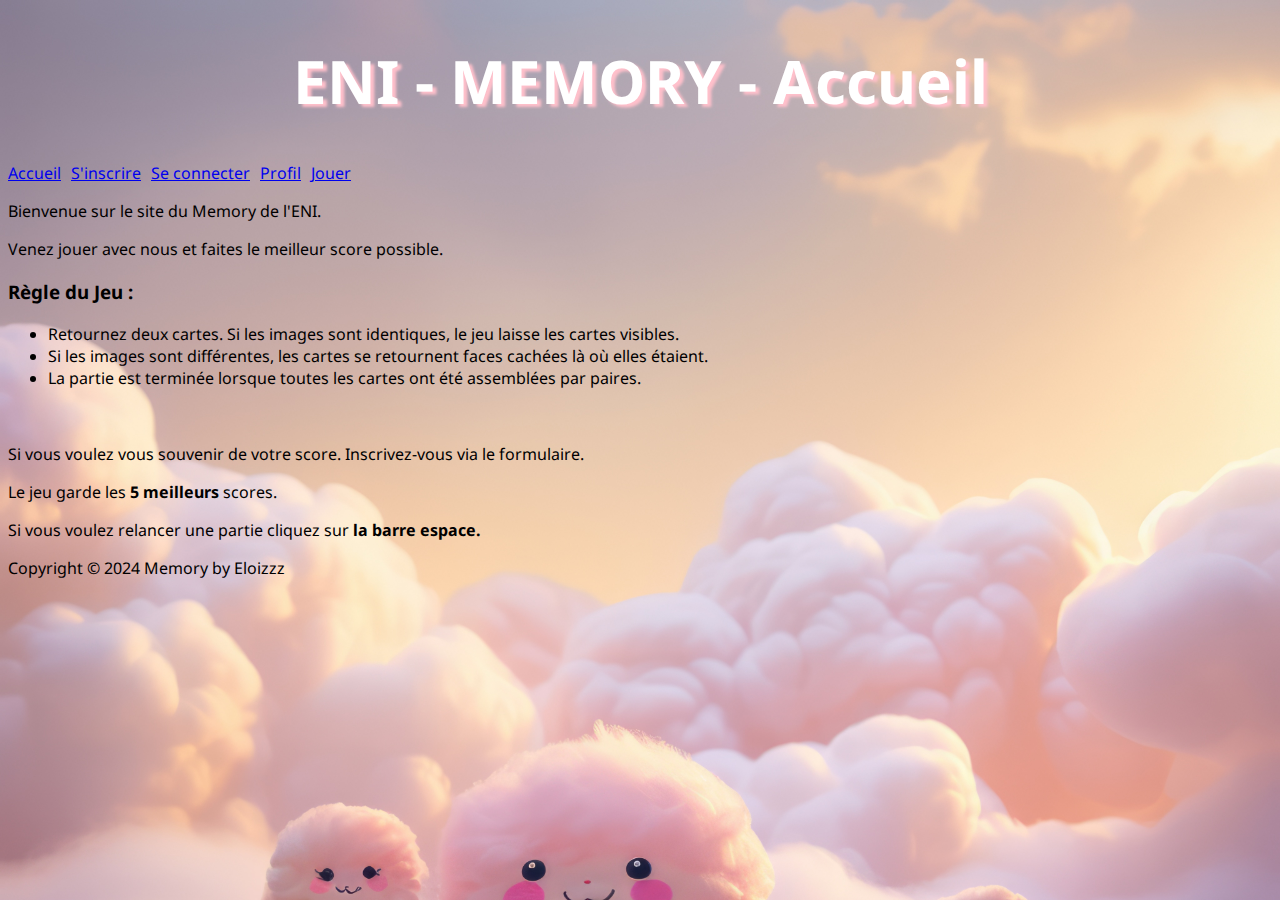
==== index.html @ 7fed092a "2d commit - Jour 1" ====
<!DOCTYPE html>
<html lang="fr">
<head>
    <meta charset="UTF-8">
    <meta name="viewport" content="width=device-width, initial-scale=1.0">
    <title>Memory by Eloizzz</title>
    <link rel="stylesheet" href="css\style.css">
    <link rel="preconnect" href="https://fonts.googleapis.com">
    <link rel="preconnect" href="https://fonts.gstatic.com" crossorigin>
    <link href="https://fonts.googleapis.com/css2?family=Noto+Sans:ital,wght@0,100..900;1,100..900&display=swap" rel="stylesheet">
</head>
<body>
    <header>
       <h1>ENI - MEMORY - Accueil</h1>
        <!--bandeau cliquable-->
        <nav class="bandeau">
           <ol>
            <li class="band"><a href="index.html">Accueil</a></li>
            <li class="band"><a href="inscription.html">S'inscrire</a></li>
            <li class="band"><a href="connexion.html">Se connecter</a></li>
            <li class="band"><a href="profil.html">Profil</a></li>
            <li class="band"><a href="jeu.html">Jouer</a></li>
           </ol>
         </nav>
    </header>
    <main>
        <div id="bloc">
            <p>Bienvenue sur le site du Memory de l'ENI.</p>
            <p>Venez jouer avec nous et faites le meilleur score possible.</p>
            <h3>Règle du Jeu :</h3>
            <ul>
                <li>Retournez deux cartes. Si les images sont identiques, le jeu laisse les cartes visibles.</li>
                <li>Si les images sont différentes, les cartes se retournent faces cachées là où elles étaient.</li>
                <li>La partie est terminée lorsque toutes les cartes ont été assemblées par paires.</li>
            </ul>
            <img src="" alt="">
            <p>Si vous voulez vous souvenir de votre score. Inscrivez-vous via le formulaire.</p>
            <p>Le jeu garde les <strong>5 meilleurs</strong> scores.</p>
            <p>Si vous voulez relancer une partie cliquez sur <strong>la barre espace.</strong></p>
        </div>
    </main>
   
    <script src="script.js"></script>
</body>
<footer>
    <p>Copyright © 2024 Memory by Eloizzz</p>
</footer>
</html>
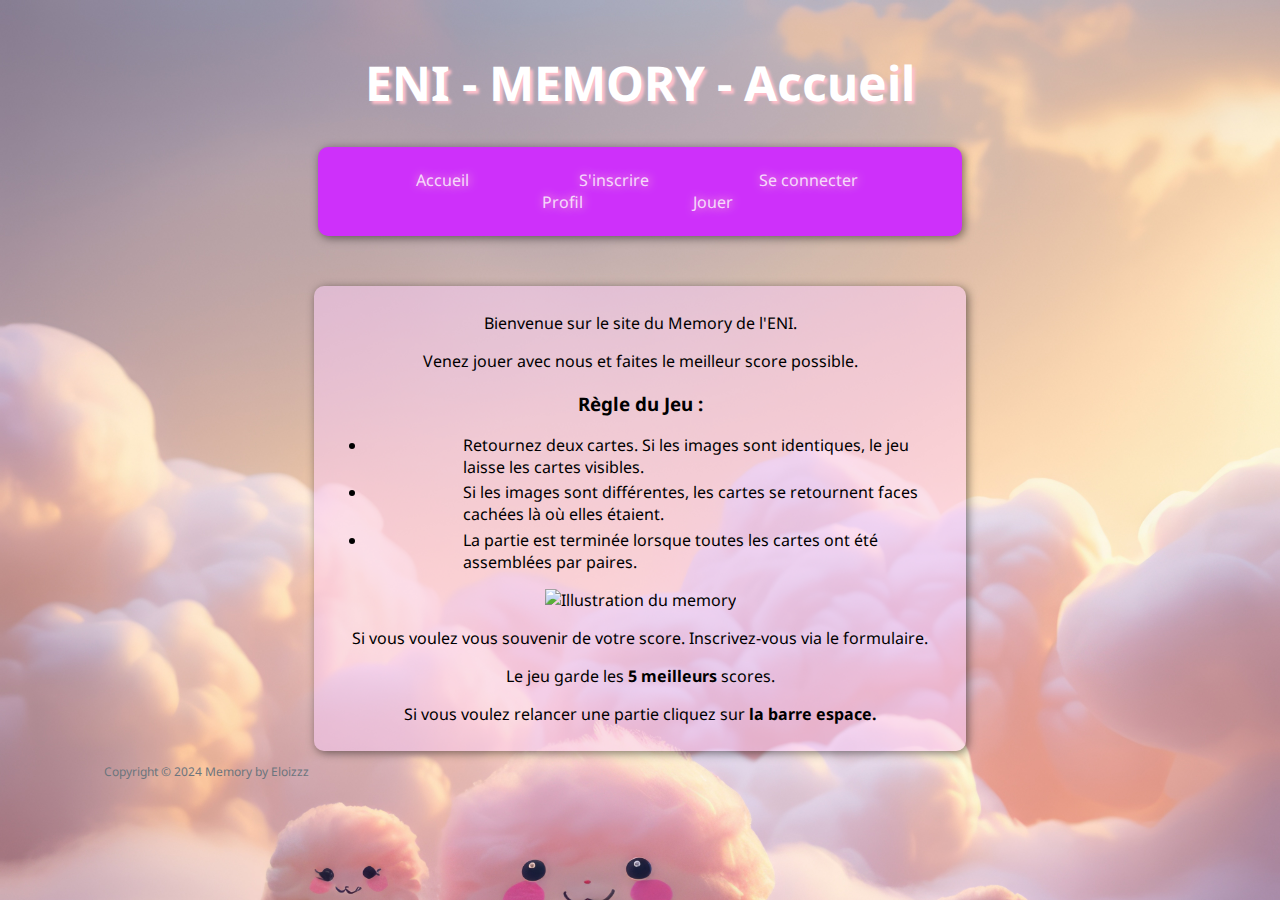
==== commit f2a6e049: "3rd commit - jour 2" ====
--- a/index.html
+++ b/index.html
@@ -33,7 +33,7 @@
                 <li>Si les images sont différentes, les cartes se retournent faces cachées là où elles étaient.</li>
                 <li>La partie est terminée lorsque toutes les cartes ont été assemblées par paires.</li>
             </ul>
-            <img src="" alt="">
+            <img src="../memory-js/img/memory1.png" alt="Illustration du memory">
             <p>Si vous voulez vous souvenir de votre score. Inscrivez-vous via le formulaire.</p>
             <p>Le jeu garde les <strong>5 meilleurs</strong> scores.</p>
             <p>Si vous voulez relancer une partie cliquez sur <strong>la barre espace.</strong></p>
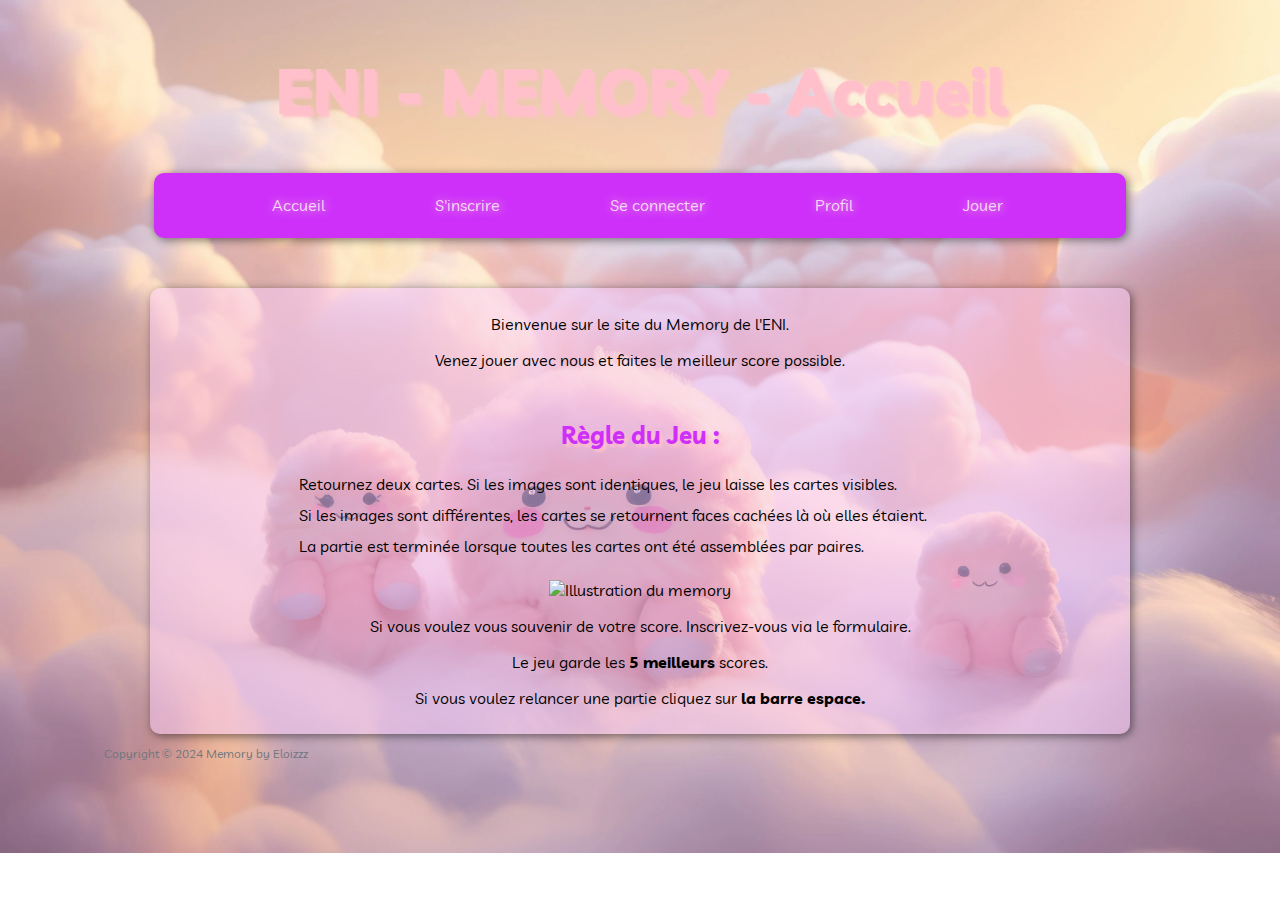
==== commit 0e004e03: "4e commit - jour 4" ====
--- a/index.html
+++ b/index.html
@@ -7,7 +7,10 @@
     <link rel="stylesheet" href="css\style.css">
     <link rel="preconnect" href="https://fonts.googleapis.com">
     <link rel="preconnect" href="https://fonts.gstatic.com" crossorigin>
-    <link href="https://fonts.googleapis.com/css2?family=Noto+Sans:ital,wght@0,100..900;1,100..900&display=swap" rel="stylesheet">
+    <link href="https://fonts.googleapis.com/css2?family=Livvic:ital,wght@0,100;0,200;0,300;0,400;0,500;0,600;0,700;0,900;1,100;1,200;1,300;1,400;1,500;1,600;1,700;1,900&display=swap" rel="stylesheet">
+    <link rel="icon" type="image/png" href="/memory-js/img/cloud.webp">
+    <script src="https://kit.fontawesome.com/6edbb60f1c.js" crossorigin="anonymous"></script>
+
 </head>
 <body>
     <header>
@@ -29,18 +32,18 @@
             <p>Venez jouer avec nous et faites le meilleur score possible.</p>
             <h3>Règle du Jeu :</h3>
             <ul>
-                <li>Retournez deux cartes. Si les images sont identiques, le jeu laisse les cartes visibles.</li>
-                <li>Si les images sont différentes, les cartes se retournent faces cachées là où elles étaient.</li>
-                <li>La partie est terminée lorsque toutes les cartes ont été assemblées par paires.</li>
+                <li><i class="fa-solid fa-star"></i>  Retournez deux cartes. Si les images sont identiques, le jeu laisse les cartes visibles.</li>
+                <li><i class="fa-solid fa-star"></i>  Si les images sont différentes, les cartes se retournent faces cachées là où elles étaient.</li>
+                <li><i class="fa-solid fa-star"></i>  La partie est terminée lorsque toutes les cartes ont été assemblées par paires.</li>
             </ul>
-            <img src="../memory-js/img/memory1.png" alt="Illustration du memory">
+            <img src="../memory-js/img/memory1.webp" alt="Illustration du memory">
             <p>Si vous voulez vous souvenir de votre score. Inscrivez-vous via le formulaire.</p>
             <p>Le jeu garde les <strong>5 meilleurs</strong> scores.</p>
             <p>Si vous voulez relancer une partie cliquez sur <strong>la barre espace.</strong></p>
         </div>
     </main>
    
-    <script src="script.js"></script>
+    <script src=""></script>
 </body>
 <footer>
     <p>Copyright © 2024 Memory by Eloizzz</p>
